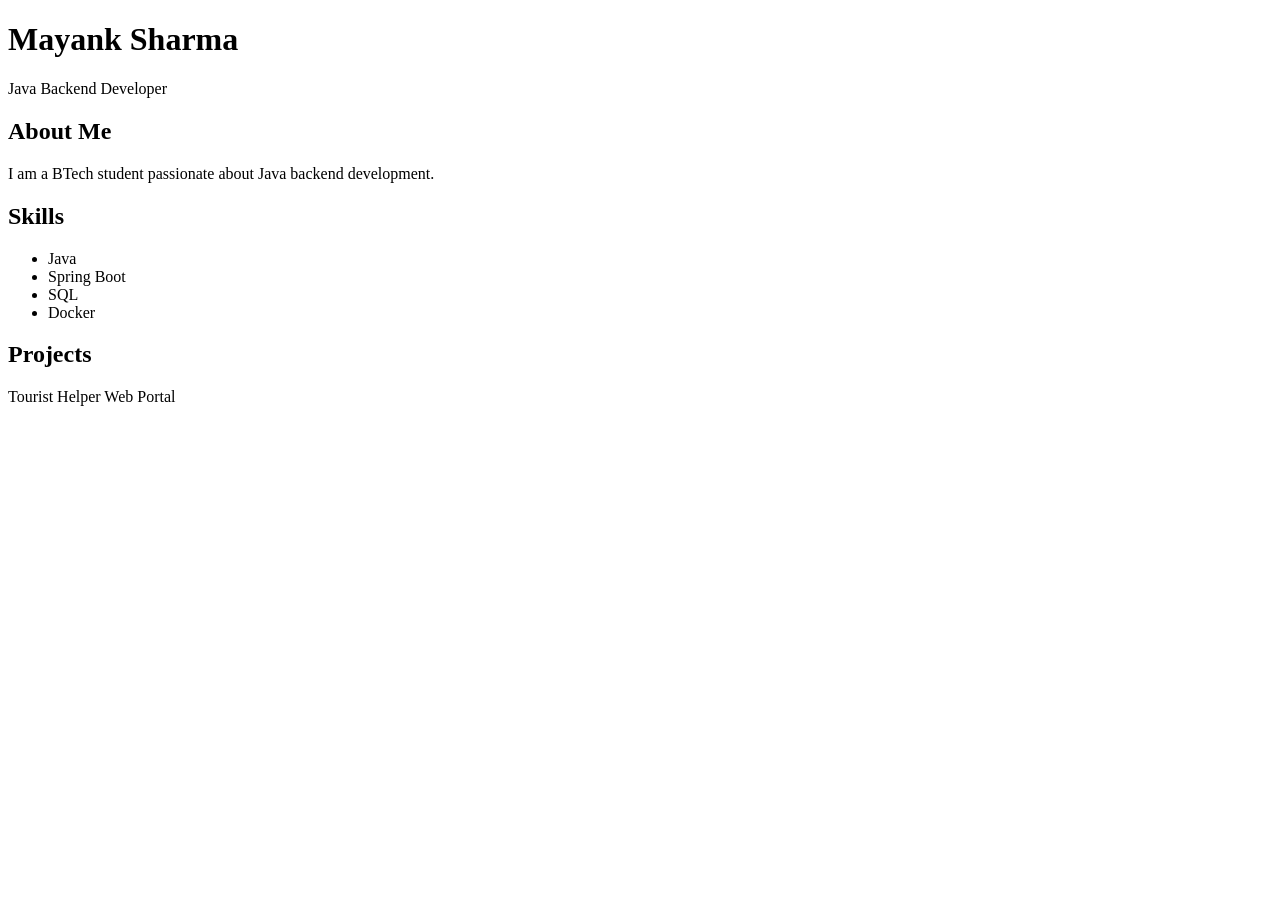
==== index.html @ 7b26ae67 "Create index.html" ====
<!DOCTYPE html>
<html>
<head>
<title>Mayank Sharma Portfolio</title>
</head>

<body>

<h1>Mayank Sharma</h1>
<p>Java Backend Developer</p>

<h2>About Me</h2>
<p>I am a BTech student passionate about Java backend development.</p>

<h2>Skills</h2>
<ul>
<li>Java</li>
<li>Spring Boot</li>
<li>SQL</li>
<li>Docker</li>
</ul>

<h2>Projects</h2>

<p>Tourist Helper Web Portal</p>

</body>
</html>
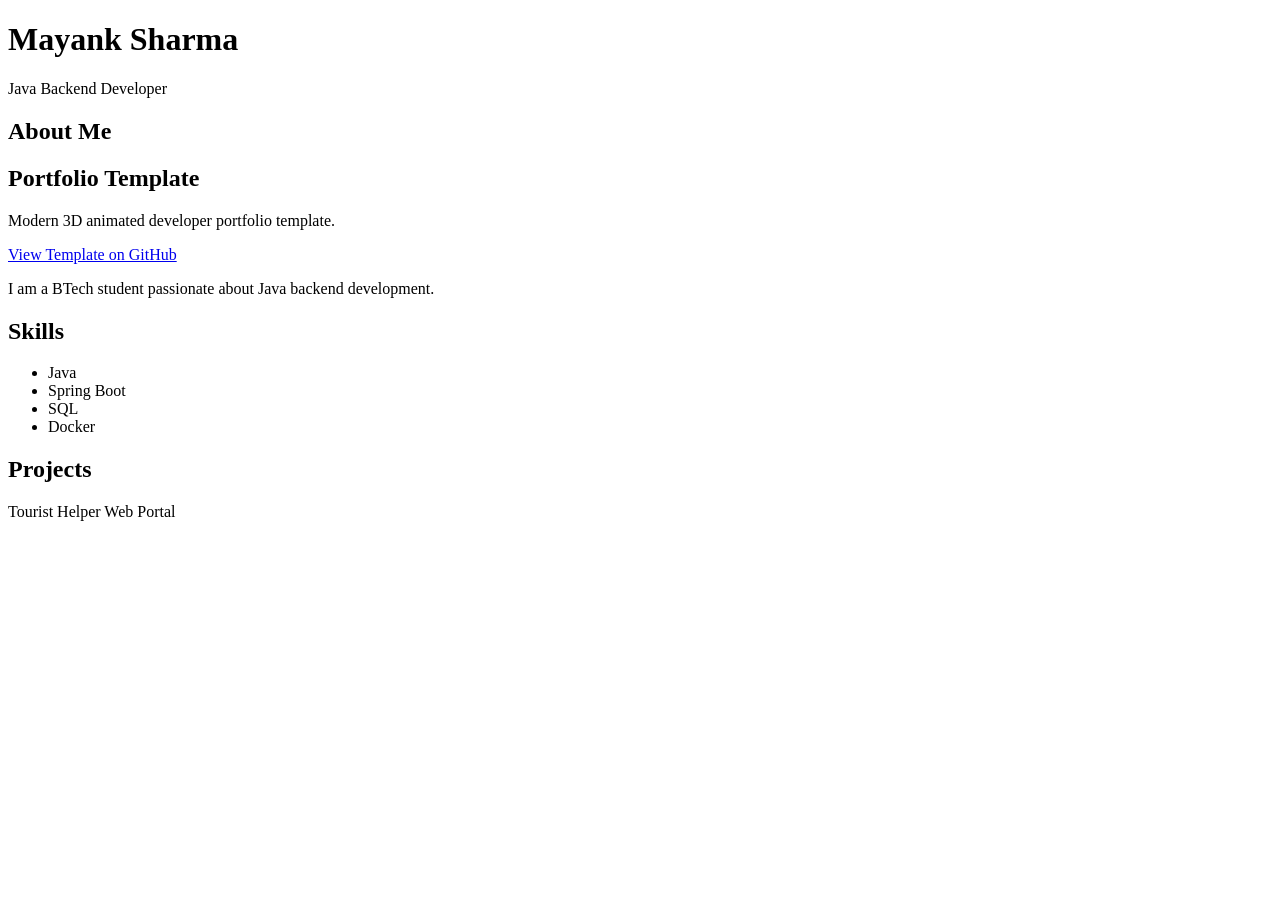
==== commit d09e6060: "Update index.html" ====
--- a/index.html
+++ b/index.html
@@ -10,6 +10,13 @@
 <p>Java Backend Developer</p>
 
 <h2>About Me</h2>
+  <h2>Portfolio Template</h2>
+
+<p>Modern 3D animated developer portfolio template.</p>
+
+<a href="https://github.com/MoncyDev/Portfolio-Website" target="_blank">
+View Template on GitHub
+</a>
 <p>I am a BTech student passionate about Java backend development.</p>
 
 <h2>Skills</h2>
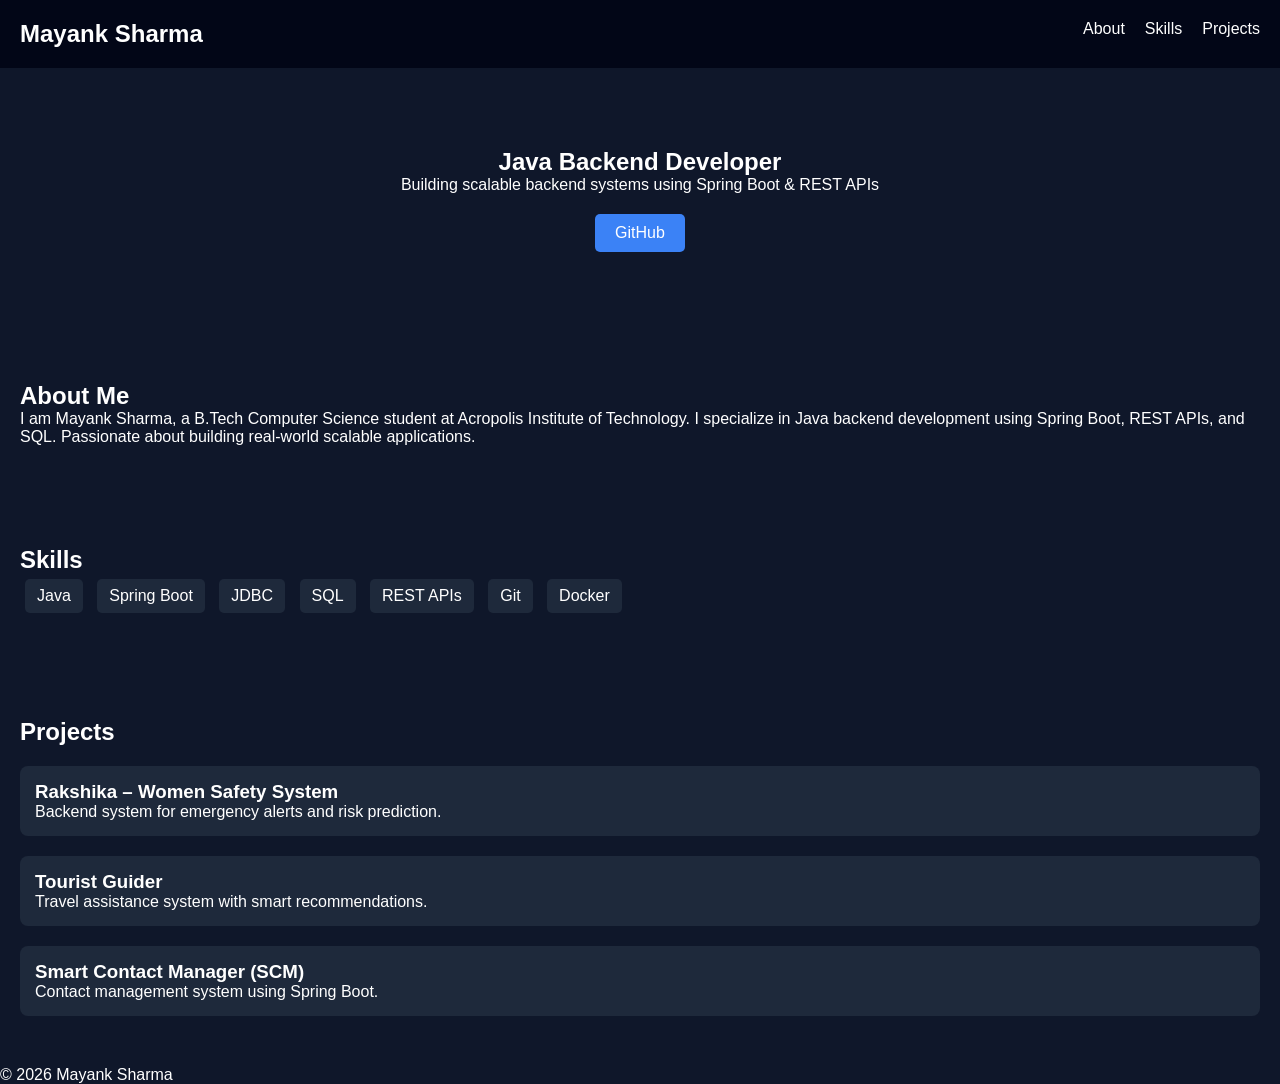
==== commit 4bbd97f1: "Update index.html" ====
--- a/index.html
+++ b/index.html
@@ -1,35 +1,79 @@
 <!DOCTYPE html>
-<html>
+<html lang="en">
 <head>
-<title>Mayank Sharma Portfolio</title>
+    <meta charset="UTF-8">
+    <meta name="viewport" content="width=device-width, initial-scale=1.0">
+    <title>Mayank Sharma | Java Developer</title>
+    <link rel="stylesheet" href="style.css">
 </head>
-
 <body>
 
-<h1>Mayank Sharma</h1>
-<p>Java Backend Developer</p>
+    <!-- NAVBAR -->
+    <nav>
+        <h2>Mayank Sharma</h2>
+        <ul>
+            <li><a href="#about">About</a></li>
+            <li><a href="#skills">Skills</a></li>
+            <li><a href="#projects">Projects</a></li>
+        </ul>
+    </nav>
 
-<h2>About Me</h2>
-  <h2>Portfolio Template</h2>
+    <!-- HERO -->
+    <section class="hero">
+        <h1>Java Backend Developer</h1>
+        <p>Building scalable backend systems using Spring Boot & REST APIs</p>
+        <a href="https://github.com/mayank588" target="_blank" class="btn">GitHub</a>
+    </section>
 
-<p>Modern 3D animated developer portfolio template.</p>
+    <!-- ABOUT -->
+    <section id="about">
+        <h2>About Me</h2>
+        <p>
+            I am Mayank Sharma, a B.Tech Computer Science student at Acropolis Institute of Technology.
+            I specialize in Java backend development using Spring Boot, REST APIs, and SQL.
+            Passionate about building real-world scalable applications.
+        </p>
+    </section>
 
-<a href="https://github.com/MoncyDev/Portfolio-Website" target="_blank">
-View Template on GitHub
-</a>
-<p>I am a BTech student passionate about Java backend development.</p>
+    <!-- SKILLS -->
+    <section id="skills">
+        <h2>Skills</h2>
+        <div class="skills">
+            <span>Java</span>
+            <span>Spring Boot</span>
+            <span>JDBC</span>
+            <span>SQL</span>
+            <span>REST APIs</span>
+            <span>Git</span>
+            <span>Docker</span>
+        </div>
+    </section>
 
-<h2>Skills</h2>
-<ul>
-<li>Java</li>
-<li>Spring Boot</li>
-<li>SQL</li>
-<li>Docker</li>
-</ul>
+    <!-- PROJECTS -->
+    <section id="projects">
+        <h2>Projects</h2>
 
-<h2>Projects</h2>
+        <div class="project">
+            <h3>Rakshika – Women Safety System</h3>
+            <p>Backend system for emergency alerts and risk prediction.</p>
+        </div>
 
-<p>Tourist Helper Web Portal</p>
+        <div class="project">
+            <h3>Tourist Guider</h3>
+            <p>Travel assistance system with smart recommendations.</p>
+        </div>
+
+        <div class="project">
+            <h3>Smart Contact Manager (SCM)</h3>
+            <p>Contact management system using Spring Boot.</p>
+        </div>
+
+    </section>
+
+    <!-- FOOTER -->
+    <footer>
+        <p>© 2026 Mayank Sharma</p>
+    </footer>
 
 </body>
 </html>
--- a/style.css
+++ b/style.css
@@ -0,0 +1,62 @@
+* {
+    margin: 0;
+    padding: 0;
+    font-family: Arial, sans-serif;
+}
+
+body {
+    background: #0f172a;
+    color: white;
+}
+
+nav {
+    display: flex;
+    justify-content: space-between;
+    padding: 20px;
+    background: #020617;
+}
+
+nav ul {
+    display: flex;
+    gap: 20px;
+    list-style: none;
+}
+
+nav a {
+    color: white;
+    text-decoration: none;
+}
+
+.hero {
+    text-align: center;
+    padding: 80px 20px;
+}
+
+.btn {
+    display: inline-block;
+    margin-top: 20px;
+    padding: 10px 20px;
+    background: #3b82f6;
+    color: white;
+    text-decoration: none;
+    border-radius: 5px;
+}
+
+section {
+    padding: 50px 20px;
+}
+
+.skills span {
+    display: inline-block;
+    background: #1e293b;
+    margin: 5px;
+    padding: 8px 12px;
+    border-radius: 5px;
+}
+
+.project {
+    margin-top: 20px;
+    background: #1e293b;
+    padding: 15px;
+    border-radius: 8px;
+}
